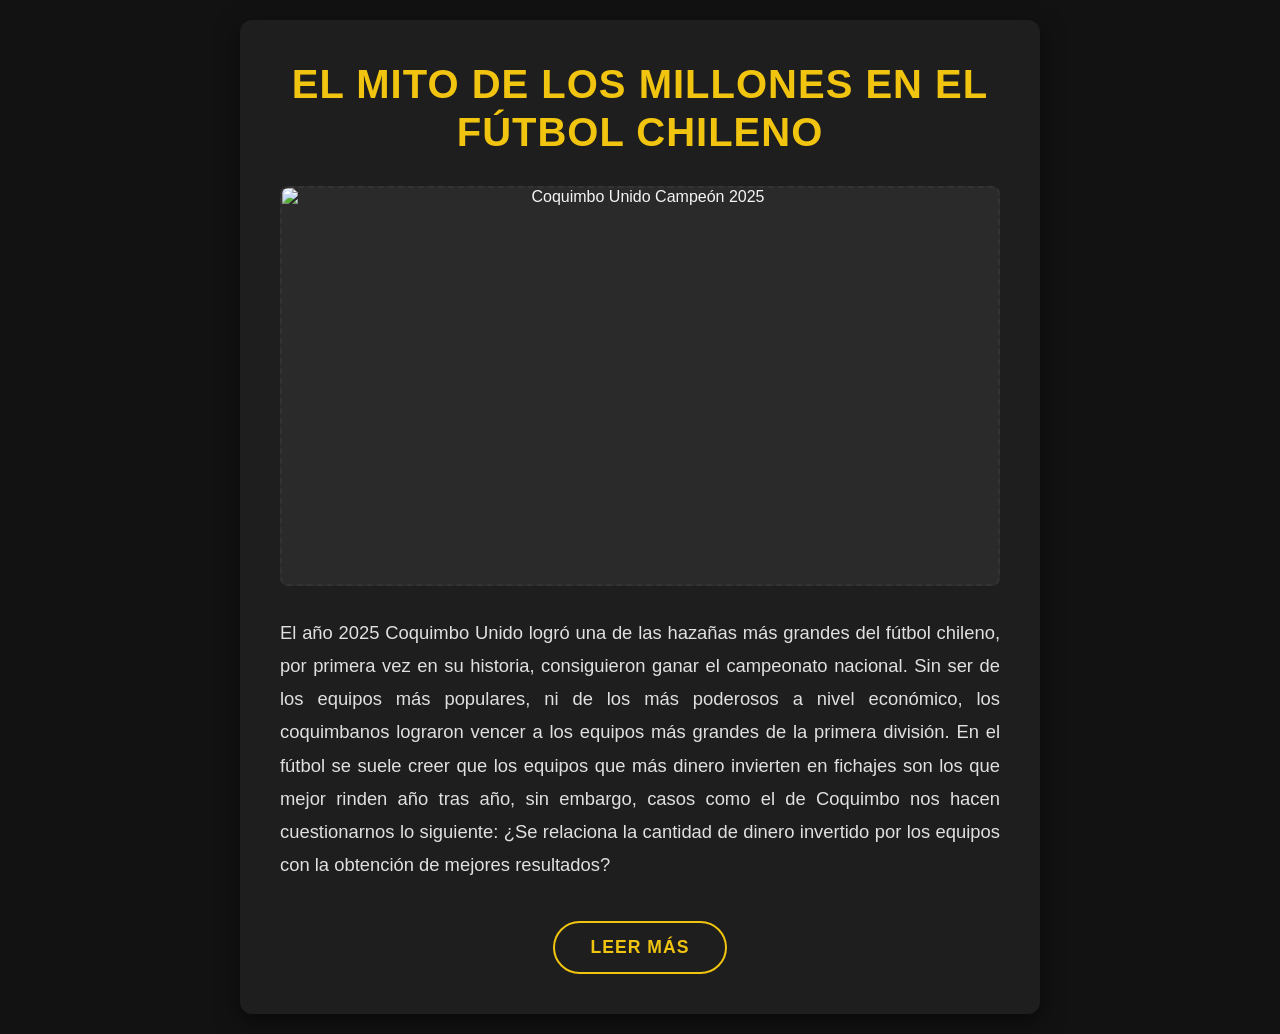
==== index.html @ a266943a "Update index.html" ====
<!DOCTYPE html>
<html lang="es">
<head>
    <meta charset="UTF-8">
    <meta name="viewport" content="width=device-width, initial-scale=1.0">
    <title>El mito de los millones en el fútbol chileno</title>
    <style>
        /* Estilos Generales y Reset */
        * {
            margin: 0;
            padding: 0;
            box-sizing: border-box;
        }

        body {
            font-family: 'Segoe UI', Tahoma, Geneva, Verdana, sans-serif;
            background-color: #121212;
            color: #f5f5f5;
            display: flex;
            justify-content: center;
            align-items: center;
            min-height: 100vh;
            padding: 20px;
        }

        /* Contenedor Principal */
        .container {
            max-width: 800px;
            width: 100%;
            background-color: #1e1e1e;
            padding: 40px;
            border-radius: 12px;
            box-shadow: 0 8px 24px rgba(0, 0, 0, 0.5);
            text-align: center;
        }

        /* Título Principal */
        .main-title {
            font-size: 2.5rem;
            font-weight: 800;
            text-transform: uppercase;
            color: #f1c40f; /* Amarillo Coquimbo */
            margin-bottom: 30px;
            letter-spacing: 1px;
            line-height: 1.2;
        }

        /* Espacio para la Imagen */
        .image-container {
            width: 100%;
            height: 400px;
            background-color: #2a2a2a;
            border: 2px dashed #333;
            border-radius: 8px;
            margin-bottom: 30px;
            display: flex;
            justify-content: center;
            align-items: center;
            overflow: hidden;
        }

        .image-container img {
            width: 100%;
            height: 100%;
            object-fit: cover;
        }

        /* Bloque de Texto */
        .content-text {
            font-size: 1.15rem;
            line-height: 1.8;
            color: #e0e0e0;
            text-align: justify;
            margin-bottom: 40px;
        }

        /* Botón con Animación */
        .btn-read-more {
            background-color: transparent;
            color: #f1c40f;
            border: 2px solid #f1c40f;
            padding: 14px 36px;
            font-size: 1.1rem;
            font-weight: 600;
            text-transform: uppercase;
            border-radius: 50px;
            cursor: pointer;
            letter-spacing: 1px;
            transition: all 0.4s ease; /* Controla la suavidad de la animación */
            outline: none;
        }

        /* Animación al pasar el mouse (Hover) */
        .btn-read-more:hover {
            background-color: #f1c40f;
            color: #121212;
            transform: scale(1.08); /* Se agranda un 8% */
            box-shadow: 0 0 20px rgba(241, 196, 15, 0.6); /* Efecto de brillo */
        }

        /* Adaptación para pantallas pequeñas */
        @media (max-width: 600px) {
            .main-title {
                font-size: 1.8rem;
            }
            .image-container {
                height: 250px;
            }
            .container {
                padding: 20px;
            }
        }
    </style>
</head>
<body>

    <div class="container">
        <h1 class="main-title">El mito de los millones en el fútbol chileno</h1>

        <div class="image-container">
            <img src="tu-imagen.jpg" alt="Coquimbo Unido Campeón 2025">
        </div>

        <p class="content-text">
            El año 2025 Coquimbo Unido logró una de las hazañas más grandes del fútbol chileno, por primera vez en su historia, consiguieron ganar el campeonato nacional. Sin ser de los equipos más populares, ni de los más poderosos a nivel económico, los coquimbanos lograron vencer a los equipos más grandes de la primera división. En el fútbol se suele creer que los equipos que más dinero invierten en fichajes son los que mejor rinden año tras año, sin embargo, casos como el de Coquimbo nos hacen cuestionarnos lo siguiente: ¿Se relaciona la cantidad de dinero invertido por los equipos con la obtención de mejores resultados?
        </p>

        <button class="btn-read-more">Leer más</button>
    </div>

</body>
</html>
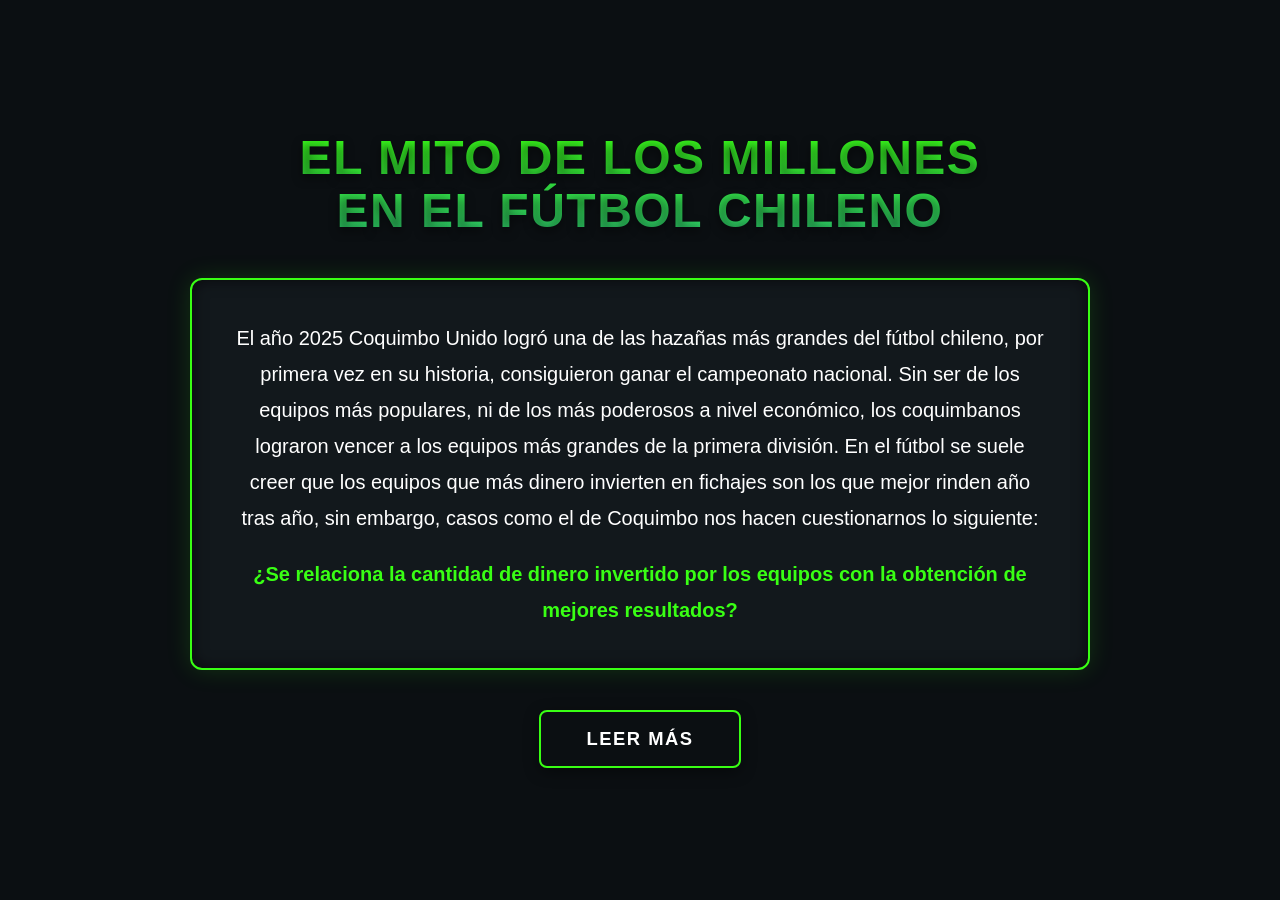
==== commit a5e5cb03: "Update index.html" ====
--- a/index.html
+++ b/index.html
@@ -5,7 +5,6 @@
     <meta name="viewport" content="width=device-width, initial-scale=1.0">
     <title>El mito de los millones en el fútbol chileno</title>
     <style>
-        /* Estilos Generales y Reset */
         * {
             margin: 0;
             padding: 0;
@@ -14,100 +13,100 @@
 
         body {
             font-family: 'Segoe UI', Tahoma, Geneva, Verdana, sans-serif;
-            background-color: #121212;
+            background-color: #0b0f12;
+            background-image: linear-gradient(rgba(11, 15, 18, 0.85), rgba(11, 15, 18, 0.85)), 
+                              url('https://images.unsplash.com/photo-1508098682722-e99c43a406b2?q=80&w=1920');
+            background-size: cover;
+            background-position: center;
+            background-attachment: fixed;
             color: #f5f5f5;
             display: flex;
             justify-content: center;
             align-items: center;
             min-height: 100vh;
-            padding: 20px;
+            padding: 40px 20px;
         }
 
-        /* Contenedor Principal */
         .container {
-            max-width: 800px;
+            max-width: 900px;
             width: 100%;
-            background-color: #1e1e1e;
+            display: flex;
+            flex-direction: column;
+            align-items: center;
+        }
+
+        .main-title {
+            font-size: 3rem;
+            font-weight: 900;
+            text-transform: uppercase;
+            color: #2ecc71;
+            background: linear-gradient(180deg, #39ff14 0%, #2ecc71 100%);
+            -webkit-background-clip: text;
+            -webkit-text-fill-color: transparent;
+            margin-bottom: 40px;
+            letter-spacing: 1.5px;
+            line-height: 1.1;
+            text-align: center;
+            text-shadow: 0 4px 10px rgba(0, 0, 0, 0.5);
+        }
+
+        .text-card {
+            background-color: rgba(20, 26, 31, 0.85);
+            border: 2.5px solid #39ff14;
             padding: 40px;
             border-radius: 12px;
-            box-shadow: 0 8px 24px rgba(0, 0, 0, 0.5);
-            text-align: center;
+            margin-bottom: 40px;
+            box-shadow: 0 0 25px rgba(57, 255, 20, 0.15), inset 0 0 15px rgba(0,0,0,0.6);
+            backdrop-filter: blur(8px);
+            width: 100%;
         }
 
-        /* Título Principal */
-        .main-title {
-            font-size: 2.5rem;
-            font-weight: 800;
-            text-transform: uppercase;
-            color: #f1c40f; /* Amarillo Coquimbo */
-            margin-bottom: 30px;
-            letter-spacing: 1px;
-            line-height: 1.2;
+        .content-text {
+            font-size: 1.25rem;
+            line-height: 1.8;
+            color: #ffffff;
+            text-align: center;
+            font-weight: 400;
         }
 
-        /* Espacio para la Imagen */
-        .image-container {
-            width: 100%;
-            height: 400px;
-            background-color: #2a2a2a;
-            border: 2px dashed #333;
-            border-radius: 8px;
-            margin-bottom: 30px;
-            display: flex;
-            justify-content: center;
-            align-items: center;
-            overflow: hidden;
+        .highlight-question {
+            display: block;
+            margin-top: 20px;
+            font-weight: 700;
+            color: #39ff14;
         }
 
-        .image-container img {
-            width: 100%;
-            height: 100%;
-            object-fit: cover;
+        .btn-read-more {
+            background-color: transparent;
+            color: #ffffff;
+            border: 2.5px solid #39ff14;
+            padding: 16px 45px;
+            font-size: 1.15rem;
+            font-weight: 700;
+            text-transform: uppercase;
+            border-radius: 8px;
+            cursor: pointer;
+            letter-spacing: 1.5px;
+            transition: all 0.4s cubic-bezier(0.25, 0.8, 0.25, 1);
+            box-shadow: 0 4px 15px rgba(0, 0, 0, 0.4);
         }
 
-        /* Bloque de Texto */
-        .content-text {
-            font-size: 1.15rem;
-            line-height: 1.8;
-            color: #e0e0e0;
-            text-align: justify;
-            margin-bottom: 40px;
+        .btn-read-more:hover {
+            background-color: #39ff14;
+            color: #0b0f12;
+            transform: scale(1.05);
+            box-shadow: 0 0 30px rgba(57, 255, 20, 0.6);
         }
 
-        /* Botón con Animación */
-        .btn-read-more {
-            background-color: transparent;
-            color: #f1c40f;
-            border: 2px solid #f1c40f;
-            padding: 14px 36px;
-            font-size: 1.1rem;
-            font-weight: 600;
-            text-transform: uppercase;
-            border-radius: 50px;
-            cursor: pointer;
-            letter-spacing: 1px;
-            transition: all 0.4s ease; /* Controla la suavidad de la animación */
-            outline: none;
-        }
-
-        /* Animación al pasar el mouse (Hover) */
-        .btn-read-more:hover {
-            background-color: #f1c40f;
-            color: #121212;
-            transform: scale(1.08); /* Se agranda un 8% */
-            box-shadow: 0 0 20px rgba(241, 196, 15, 0.6); /* Efecto de brillo */
-        }
-
-        /* Adaptación para pantallas pequeñas */
-        @media (max-width: 600px) {
+        @media (max-width: 768px) {
             .main-title {
-                font-size: 1.8rem;
+                font-size: 2.2rem;
             }
-            .image-container {
-                height: 250px;
+            .text-card {
+                padding: 25px;
             }
-            .container {
-                padding: 20px;
+            .content-text {
+                font-size: 1.1rem;
             }
         }
     </style>
@@ -115,15 +114,14 @@
 <body>
 
     <div class="container">
-        <h1 class="main-title">El mito de los millones en el fútbol chileno</h1>
+        <h1 class="main-title">El mito de los millones<br>en el fútbol chileno</h1>
 
-        <div class="image-container">
-            <img src="tu-imagen.jpg" alt="Coquimbo Unido Campeón 2025">
+        <div class="text-card">
+            <p class="content-text">
+                El año 2025 Coquimbo Unido logró una de las hazañas más grandes del fútbol chileno, por primera vez en su historia, consiguieron ganar el campeonato nacional. Sin ser de los equipos más populares, ni de los más poderosos a nivel económico, los coquimbanos lograron vencer a los equipos más grandes de la primera división. En el fútbol se suele creer que los equipos que más dinero invierten en fichajes son los que mejor rinden año tras año, sin embargo, casos como el de Coquimbo nos hacen cuestionarnos lo siguiente: 
+                <span class="highlight-question">¿Se relaciona la cantidad de dinero invertido por los equipos con la obtención de mejores resultados?</span>
+            </p>
         </div>
-
-        <p class="content-text">
-            El año 2025 Coquimbo Unido logró una de las hazañas más grandes del fútbol chileno, por primera vez en su historia, consiguieron ganar el campeonato nacional. Sin ser de los equipos más populares, ni de los más poderosos a nivel económico, los coquimbanos lograron vencer a los equipos más grandes de la primera división. En el fútbol se suele creer que los equipos que más dinero invierten en fichajes son los que mejor rinden año tras año, sin embargo, casos como el de Coquimbo nos hacen cuestionarnos lo siguiente: ¿Se relaciona la cantidad de dinero invertido por los equipos con la obtención de mejores resultados?
-        </p>
 
         <button class="btn-read-more">Leer más</button>
     </div>
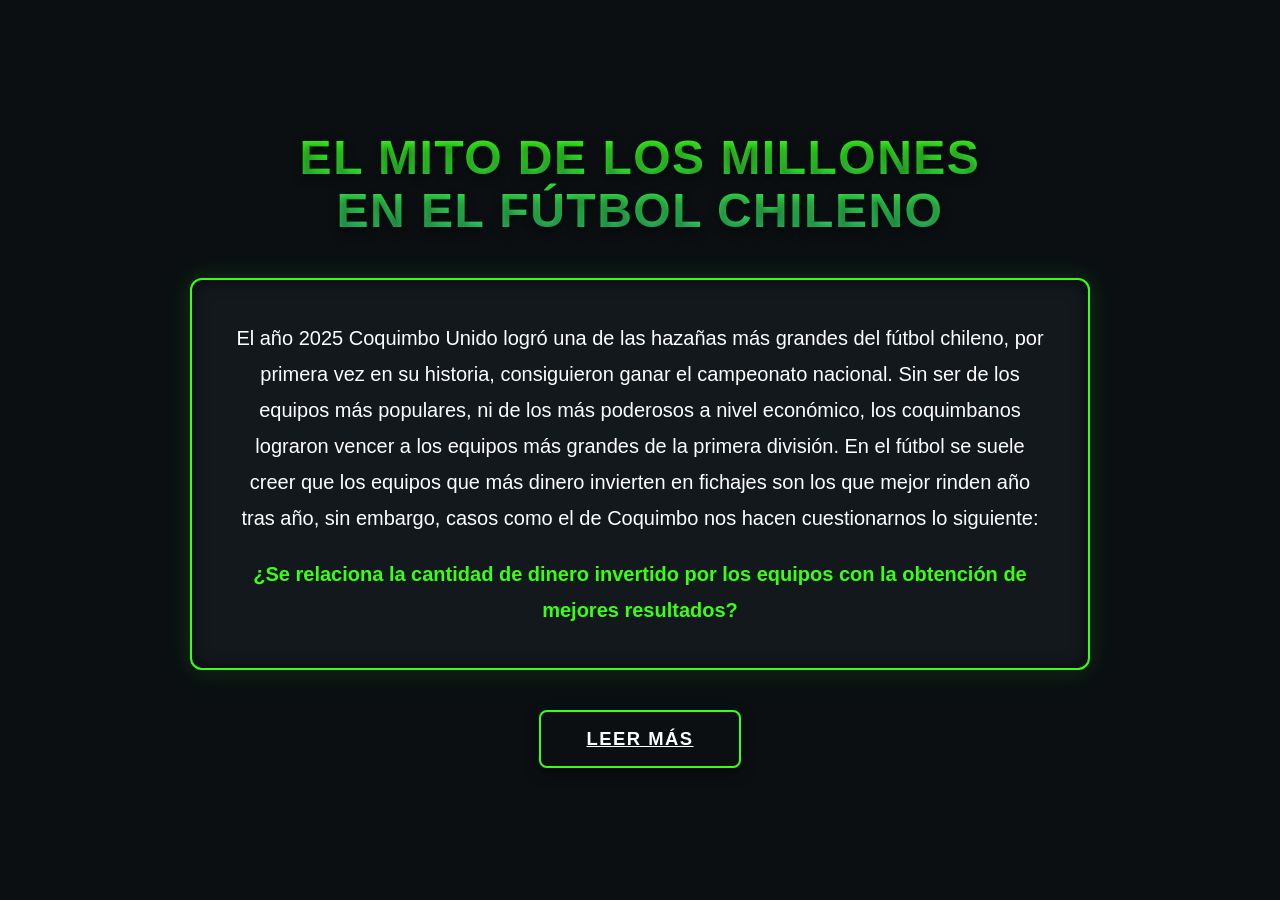
==== commit 153b625f: "boton" ====
--- a/index.html
+++ b/index.html
@@ -15,7 +15,7 @@
             font-family: 'Segoe UI', Tahoma, Geneva, Verdana, sans-serif;
             background-color: #0b0f12;
             background-image: linear-gradient(rgba(11, 15, 18, 0.85), rgba(11, 15, 18, 0.85)), 
-                              url('https://images.unsplash.com/photo-1508098682722-e99c43a406b2?q=80&w=1920');
+                              url('imagenes/imagen_fondo.png');
             background-size: cover;
             background-position: center;
             background-attachment: fixed;
@@ -123,7 +123,7 @@
             </p>
         </div>
 
-        <button class="btn-read-more">Leer más</button>
+        <a href="articulo.html" class="btn-read-more">Leer más</a>
     </div>
 
 </body>
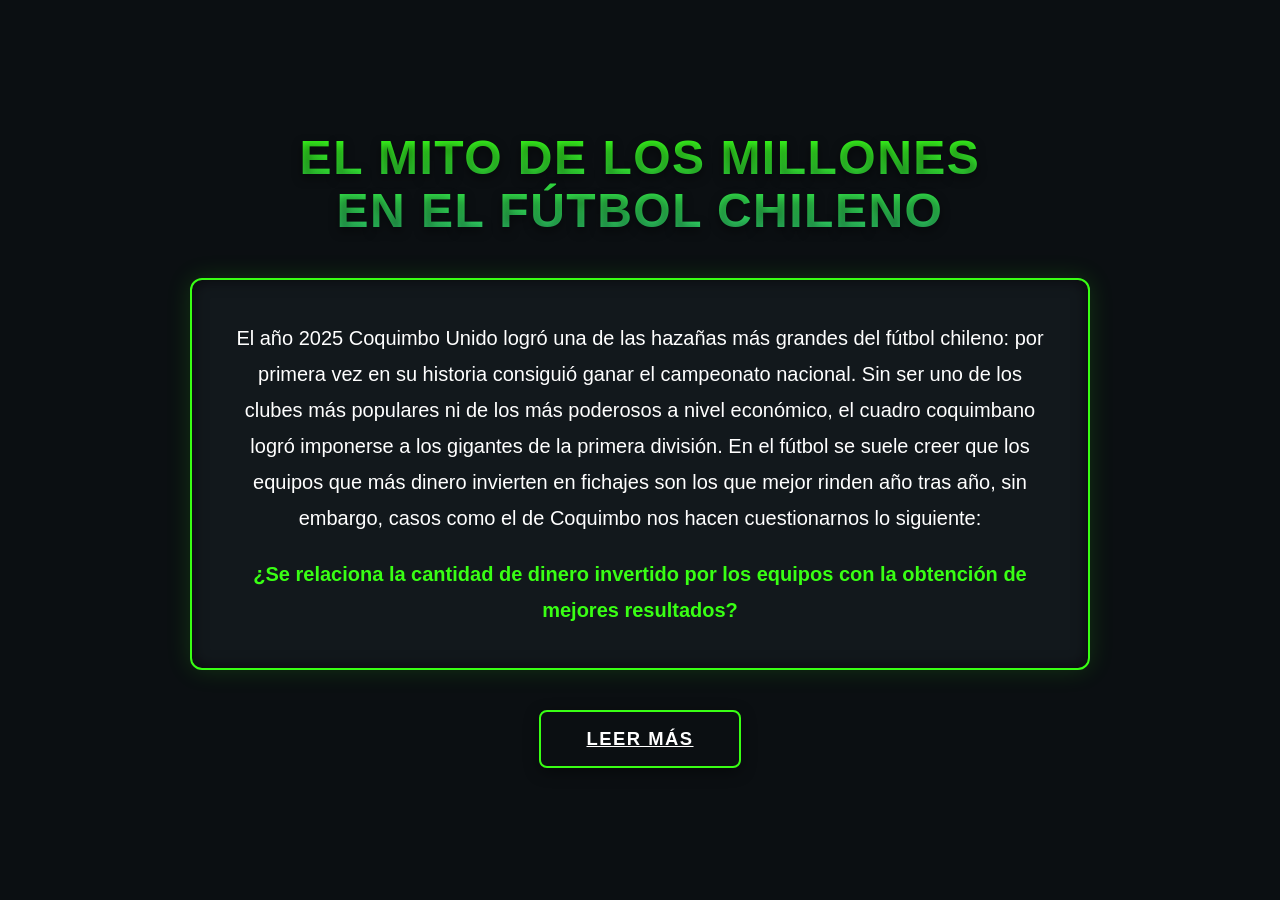
==== commit 11612b0c: "cambios diseño" ====
--- a/index.html
+++ b/index.html
@@ -14,7 +14,7 @@
         body {
             font-family: 'Segoe UI', Tahoma, Geneva, Verdana, sans-serif;
             background-color: #0b0f12;
-            background-image: linear-gradient(rgba(11, 15, 18, 0.85), rgba(11, 15, 18, 0.85)), 
+            background-image: linear-gradient(rgba(11, 15, 18, 0.85), rgba(11, 15, 18, 0.65)), 
                               url('imagenes/imagen_fondo.png');
             background-size: cover;
             background-position: center;
@@ -118,7 +118,7 @@
 
         <div class="text-card">
             <p class="content-text">
-                El año 2025 Coquimbo Unido logró una de las hazañas más grandes del fútbol chileno, por primera vez en su historia, consiguieron ganar el campeonato nacional. Sin ser de los equipos más populares, ni de los más poderosos a nivel económico, los coquimbanos lograron vencer a los equipos más grandes de la primera división. En el fútbol se suele creer que los equipos que más dinero invierten en fichajes son los que mejor rinden año tras año, sin embargo, casos como el de Coquimbo nos hacen cuestionarnos lo siguiente: 
+                El año 2025 Coquimbo Unido logró una de las hazañas más grandes del fútbol chileno: por primera vez en su historia consiguió ganar el campeonato nacional. Sin ser uno de los clubes más populares ni de los más poderosos a nivel económico, el cuadro coquimbano logró imponerse a los gigantes de la primera división. En el fútbol se suele creer que los equipos que más dinero invierten en fichajes son los que mejor rinden año tras año, sin embargo, casos como el de Coquimbo nos hacen cuestionarnos lo siguiente: 
                 <span class="highlight-question">¿Se relaciona la cantidad de dinero invertido por los equipos con la obtención de mejores resultados?</span>
             </p>
         </div>
